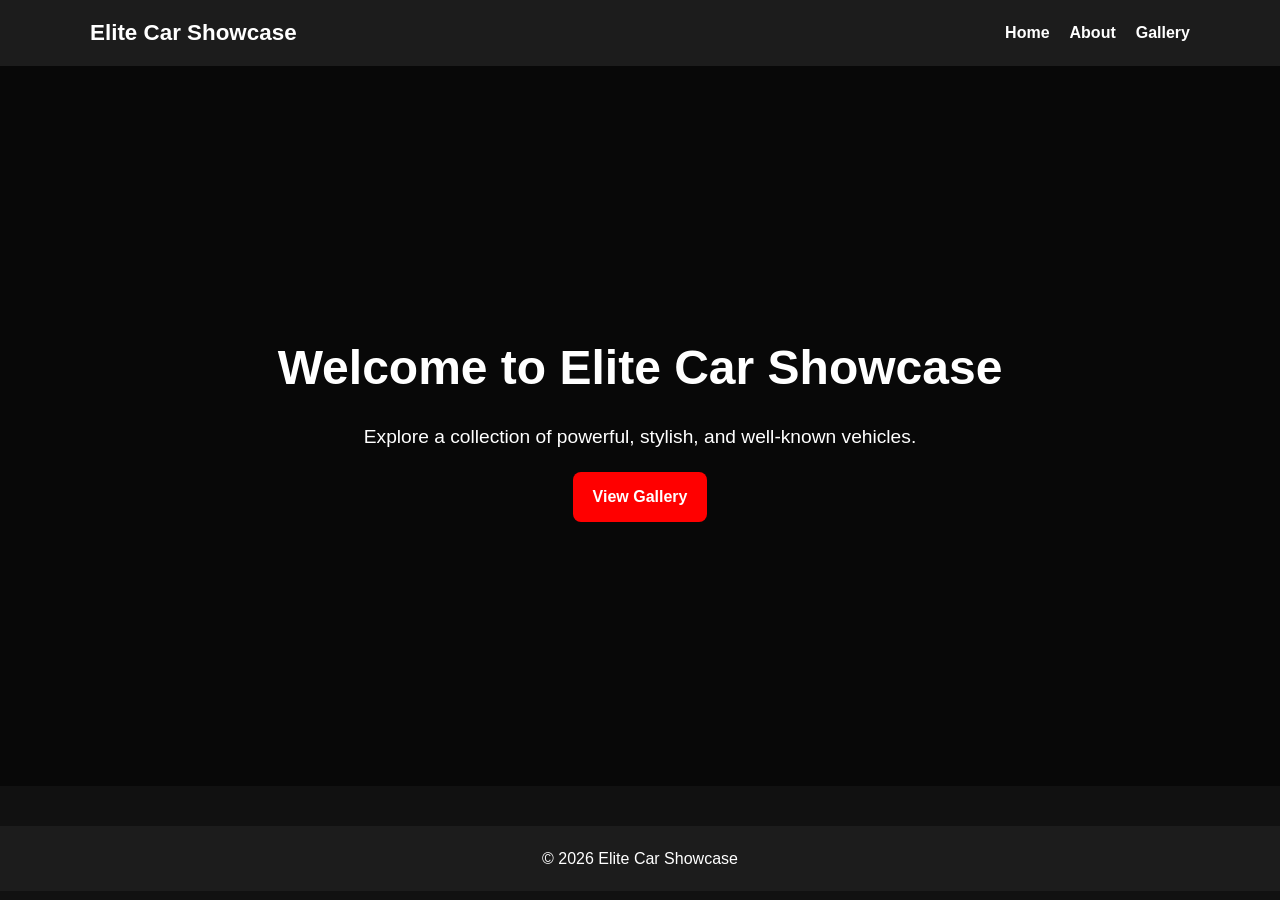
==== index.html @ d24152c9 "Add files via upload" ====
<!DOCTYPE html>
<html lang="en">
<head>
  <meta charset="UTF-8">
  <meta name="viewport" content="width=device-width, initial-scale=1.0">
  <title>Elite Car Showcase | Home</title>
  <link rel="stylesheet" href="style.css">
</head>
<body>
  <header>
    <nav class="navbar">
      <div class="logo">Elite Car Showcase</div>
      <ul class="nav-links">
        <li><a href="index.html">Home</a></li>
        <li><a href="about.html">About</a></li>
        <li><a href="gallery.html">Gallery</a></li>
      </ul>
    </nav>
  </header>

  <main>
    <section class="hero">
      <h1>Welcome to Elite Car Showcase</h1>
      <p>Explore a collection of powerful, stylish, and well-known vehicles.</p>
      <a href="gallery.html" class="btn">View Gallery</a>
    </section>
  </main>

  <footer>
    <p>&copy; 2026 Elite Car Showcase</p>
  </footer>
</body>
</html>
---- style.css ----
* {
  margin: 0;
  padding: 0;
  box-sizing: border-box;
}

body {
  font-family: Arial, sans-serif;
  background-color: #111;
  color: white;
  line-height: 1.6;
}

header {
  background-color: #1c1c1c;
  padding: 15px 0;
}

.navbar {
  width: 90%;
  max-width: 1100px;
  margin: 0 auto;
  display: flex;
  justify-content: space-between;
  align-items: center;
}

.logo {
  font-size: 1.4rem;
  font-weight: bold;
}

.nav-links {
  list-style: none;
  display: flex;
  gap: 20px;
}

.nav-links a {
  color: white;
  text-decoration: none;
  font-weight: bold;
}

.nav-links a:hover {
  color: red;
}

.hero {
  min-height: 80vh;
  background: url("images/car1.webp") center/cover no-repeat;
  display: flex;
  flex-direction: column;
  justify-content: center;
  align-items: center;
  padding: 40px 20px;
  text-align: center;
  position: relative;
}

.hero::before {
  content: "";
  position: absolute;
  inset: 0;
  background: rgba(0, 0, 0, 0.5);
}

.hero h1,
.hero p,
.hero .btn {
  position: relative;
  z-index: 1;
}

.hero h1 {
  font-size: 3rem;
  margin-bottom: 15px;
}

.hero p {
  font-size: 1.2rem;
  margin-bottom: 20px;
  max-width: 700px;
}

.btn {
  display: inline-block;
  background-color: red;
  color: white;
  text-decoration: none;
  padding: 12px 20px;
  border-radius: 8px;
  font-weight: bold;
}

.btn:hover {
  background-color: darkred;
}

.about-page {
  width: 90%;
  max-width: 1000px;
  margin: 40px auto;
}

.about-section h1 {
  text-align: center;
  margin-bottom: 20px;
}

.about-section p {
  margin-bottom: 20px;
  font-size: 1.05rem;
}

.about-image {
  display: block;
  width: 100%;
  max-width: 500px;
  margin: 20px auto;
  border-radius: 12px;
}

.gallery-title {
  text-align: center;
  margin: 30px 0;
}

.gallery-grid {
  width: 90%;
  max-width: 1100px;
  margin: 0 auto 40px auto;
  display: grid;
  grid-template-columns: repeat(auto-fit, minmax(250px, 1fr));
  gap: 20px;
}

.card {
  background-color: #222;
  border-radius: 12px;
  overflow: hidden;
  text-align: center;
}

.card img {
  width: 100%;
  height: 200px;
  object-fit: cover;
  display: block;
}

.card h3 {
  margin: 12px 0 8px 0;
}

.card p {
  font-size: 0.95rem;
  padding: 0 12px 16px 12px;
}

footer {
  text-align: center;
  padding: 20px;
  background-color: #1c1c1c;
  margin-top: 40px;
}

@media (max-width: 768px) {
  .navbar {
    flex-direction: column;
    gap: 12px;
  }

  .nav-links {
    flex-direction: column;
    align-items: center;
    gap: 10px;
  }

  .hero h1 {
    font-size: 2.2rem;
  }

  .hero p {
    font-size: 1rem;
  }
}
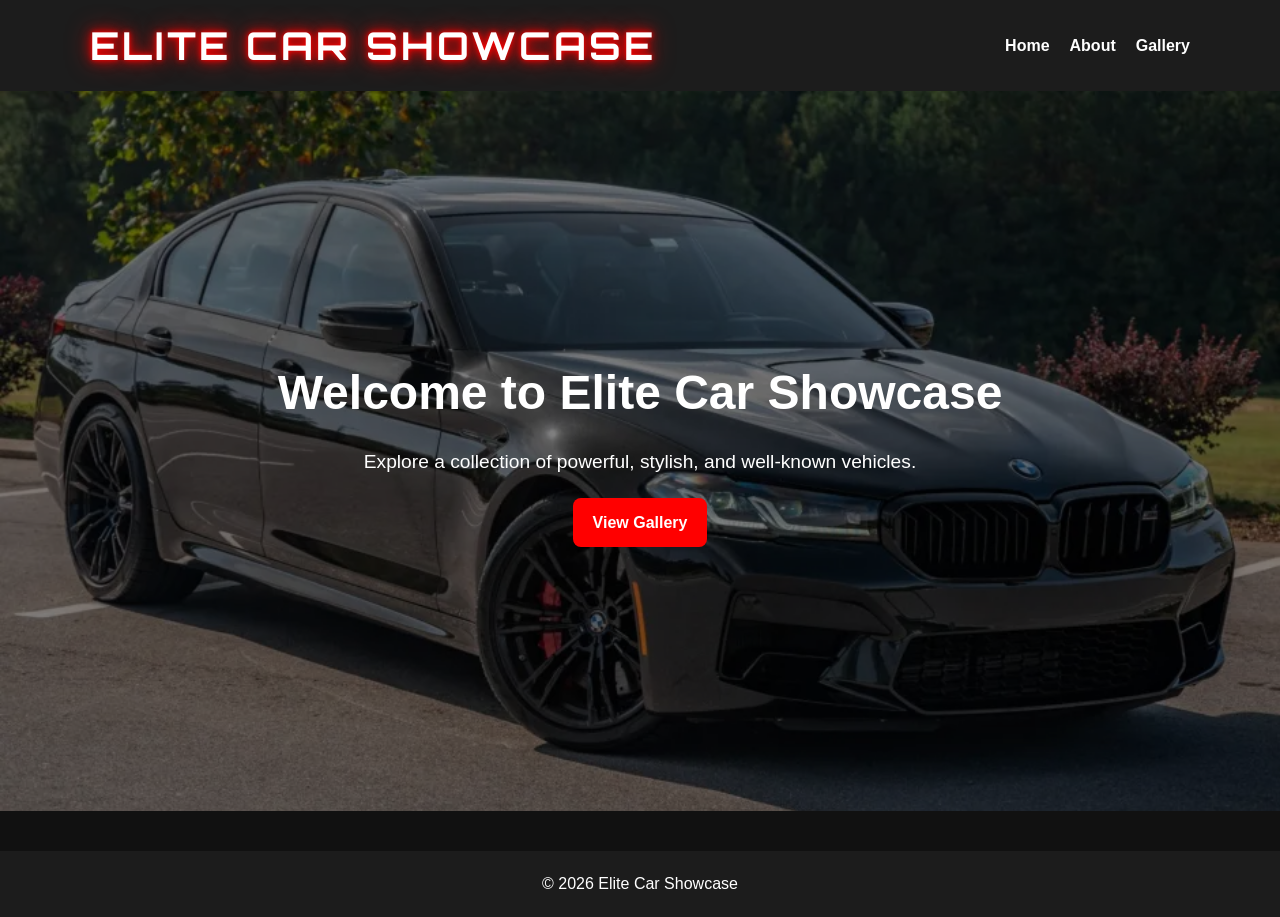
==== commit 827f8b1c: "Update index.html" ====
--- a/index.html
+++ b/index.html
@@ -4,6 +4,7 @@
   <meta charset="UTF-8">
   <meta name="viewport" content="width=device-width, initial-scale=1.0">
   <title>Elite Car Showcase | Home</title>
+  <link href="https://fonts.googleapis.com/css2?family=Orbitron:wght@600;700&display=swap" rel="stylesheet">
   <link rel="stylesheet" href="style.css">
 </head>
 <body>
@@ -30,4 +31,4 @@
     <p>&copy; 2026 Elite Car Showcase</p>
   </footer>
 </body>
-</html>+</html>
--- a/style.css
+++ b/style.css
@@ -26,8 +26,16 @@
 }
 
 .logo {
-  font-size: 1.4rem;
-  font-weight: bold;
+  font-family: 'Orbitron', sans-serif;
+  font-size: 2.4rem;
+  font-weight: 700;
+  letter-spacing: 3px;
+  color: #ffffff;
+  text-transform: uppercase;
+  text-shadow:
+    0 0 5px #ff0000,
+    0 0 12px #ff0000,
+    0 0 25px rgba(255, 0, 0, 0.8);
 }
 
 .nav-links {
@@ -184,4 +192,4 @@
   .hero p {
     font-size: 1rem;
   }
-}+}
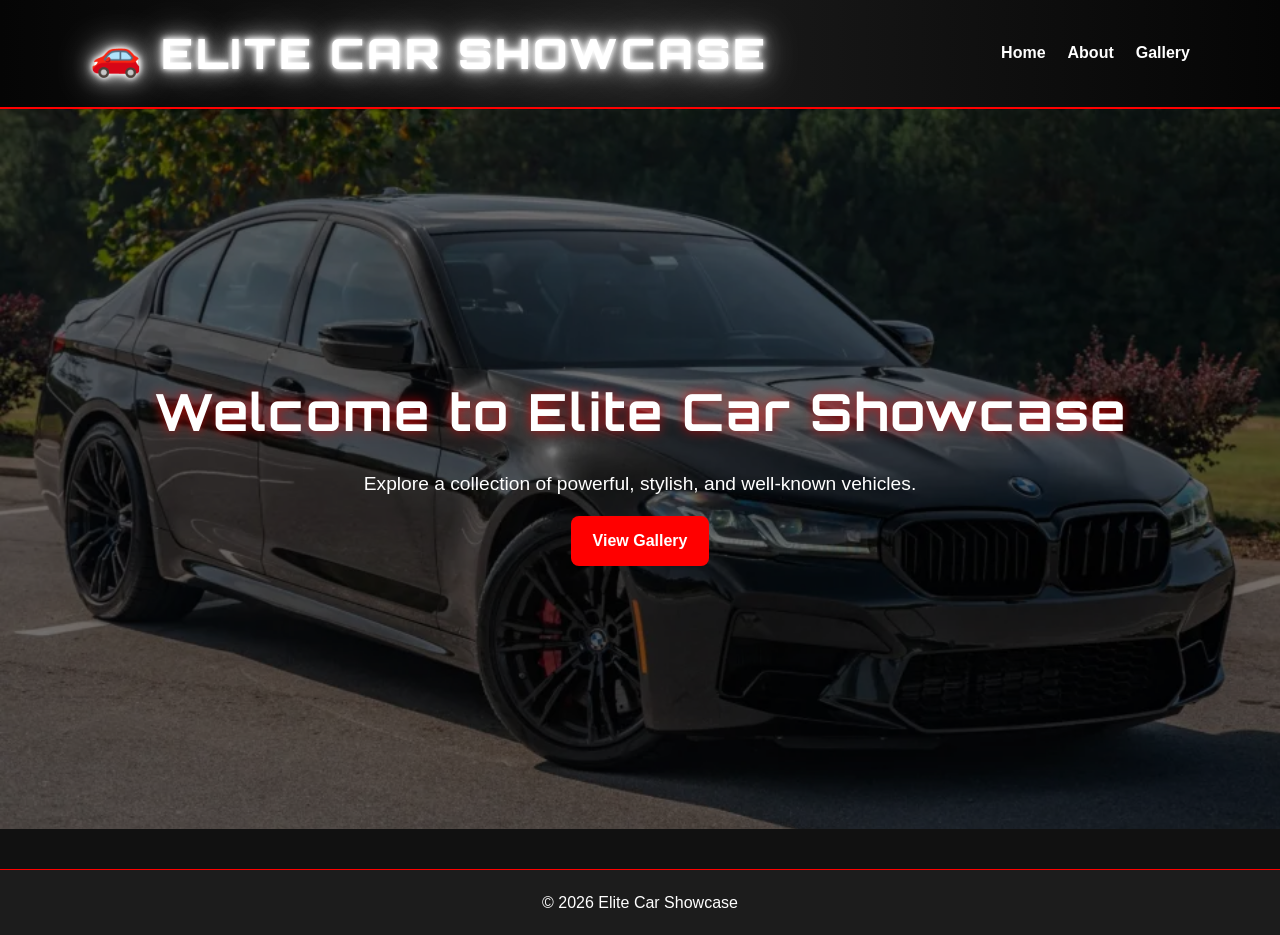
==== commit 3326c67c: "Update index.html" ====
--- a/index.html
+++ b/index.html
@@ -10,7 +10,7 @@
 <body>
   <header>
     <nav class="navbar">
-      <div class="logo">Elite Car Showcase</div>
+      <div class="logo">🚗 Elite Car Showcase</div>
       <ul class="nav-links">
         <li><a href="index.html">Home</a></li>
         <li><a href="about.html">About</a></li>
--- a/style.css
+++ b/style.css
@@ -12,8 +12,10 @@
 }
 
 header {
-  background-color: #1c1c1c;
-  padding: 15px 0;
+  background: linear-gradient(90deg, #050505, #1c1c1c, #050505);
+  padding: 20px 0;
+  border-bottom: 2px solid red;
+  box-shadow: 0 4px 20px rgba(255, 0, 0, 0.3);
 }
 
 .navbar {
@@ -27,31 +29,52 @@
 
 .logo {
   font-family: 'Orbitron', sans-serif;
-  font-size: 2.4rem;
-  font-weight: 700;
+  font-size: 2.6rem;
+  font-weight: 900; /* thicker */
   letter-spacing: 3px;
   color: #ffffff;
   text-transform: uppercase;
+
+  /* WHITE GLOW */
   text-shadow:
-    0 0 5px #ff0000,
-    0 0 12px #ff0000,
-    0 0 25px rgba(255, 0, 0, 0.8);
+    0 0 5px #ffffff,
+    0 0 10px #ffffff,
+    0 0 20px rgba(255, 255, 255, 0.9),
+    0 0 40px rgba(255, 255, 255, 0.6);
 }
 
 .nav-links {
   list-style: none;
   display: flex;
-  gap: 20px;
+  gap: 22px;
 }
 
 .nav-links a {
   color: white;
   text-decoration: none;
   font-weight: bold;
+  position: relative;
+  transition: all 0.3s ease;
 }
 
 .nav-links a:hover {
-  color: red;
+  color: #ff2c2c;
+  text-shadow: 0 0 8px red;
+}
+
+.nav-links a::after {
+  content: "";
+  position: absolute;
+  width: 0%;
+  height: 2px;
+  bottom: -5px;
+  left: 0;
+  background-color: red;
+  transition: width 0.3s ease;
+}
+
+.nav-links a:hover::after {
+  width: 100%;
 }
 
 .hero {
@@ -61,6 +84,7 @@
   flex-direction: column;
   justify-content: center;
   align-items: center;
+  gap: 16px;
   padding: 40px 20px;
   text-align: center;
   position: relative;
@@ -70,7 +94,7 @@
   content: "";
   position: absolute;
   inset: 0;
-  background: rgba(0, 0, 0, 0.5);
+  background: rgba(0, 0, 0, 0.55);
 }
 
 .hero h1,
@@ -81,13 +105,14 @@
 }
 
 .hero h1 {
-  font-size: 3rem;
-  margin-bottom: 15px;
+  font-family: 'Orbitron', sans-serif;
+  font-size: 3.2rem;
+  letter-spacing: 2px;
+  text-shadow: 0 0 12px rgba(255, 0, 0, 0.7);
 }
 
 .hero p {
   font-size: 1.2rem;
-  margin-bottom: 20px;
   max-width: 700px;
 }
 
@@ -96,13 +121,16 @@
   background-color: red;
   color: white;
   text-decoration: none;
-  padding: 12px 20px;
+  padding: 12px 22px;
   border-radius: 8px;
   font-weight: bold;
+  transition: all 0.3s ease;
 }
 
 .btn:hover {
   background-color: darkred;
+  transform: scale(1.05);
+  box-shadow: 0 0 15px rgba(255, 0, 0, 0.7);
 }
 
 .about-page {
@@ -114,6 +142,8 @@
 .about-section h1 {
   text-align: center;
   margin-bottom: 20px;
+  font-family: 'Orbitron', sans-serif;
+  color: #ff2c2c;
 }
 
 .about-section p {
@@ -127,11 +157,15 @@
   max-width: 500px;
   margin: 20px auto;
   border-radius: 12px;
+  box-shadow: 0 0 20px rgba(255, 0, 0, 0.4);
 }
 
 .gallery-title {
   text-align: center;
   margin: 30px 0;
+  font-family: 'Orbitron', sans-serif;
+  color: #ff2c2c;
+  letter-spacing: 2px;
 }
 
 .gallery-grid {
@@ -140,14 +174,21 @@
   margin: 0 auto 40px auto;
   display: grid;
   grid-template-columns: repeat(auto-fit, minmax(250px, 1fr));
-  gap: 20px;
+  gap: 22px;
 }
 
 .card {
-  background-color: #222;
+  background-color: #181818;
   border-radius: 12px;
   overflow: hidden;
   text-align: center;
+  border: 1px solid #333;
+  transition: transform 0.3s ease, box-shadow 0.3s ease;
+}
+
+.card:hover {
+  transform: scale(1.05);
+  box-shadow: 0 0 20px rgba(255, 0, 0, 0.6);
 }
 
 .card img {
@@ -155,15 +196,22 @@
   height: 200px;
   object-fit: cover;
   display: block;
+  transition: transform 0.3s ease;
+}
+
+.card:hover img {
+  transform: scale(1.1);
 }
 
 .card h3 {
   margin: 12px 0 8px 0;
+  color: #ffffff;
 }
 
 .card p {
   font-size: 0.95rem;
   padding: 0 12px 16px 12px;
+  color: #dddddd;
 }
 
 footer {
@@ -171,6 +219,7 @@
   padding: 20px;
   background-color: #1c1c1c;
   margin-top: 40px;
+  border-top: 1px solid red;
 }
 
 @media (max-width: 768px) {
@@ -179,6 +228,11 @@
     gap: 12px;
   }
 
+  .logo {
+    font-size: 1.8rem;
+    text-align: center;
+  }
+
   .nav-links {
     flex-direction: column;
     align-items: center;
@@ -186,7 +240,7 @@
   }
 
   .hero h1 {
-    font-size: 2.2rem;
+    font-size: 2.1rem;
   }
 
   .hero p {
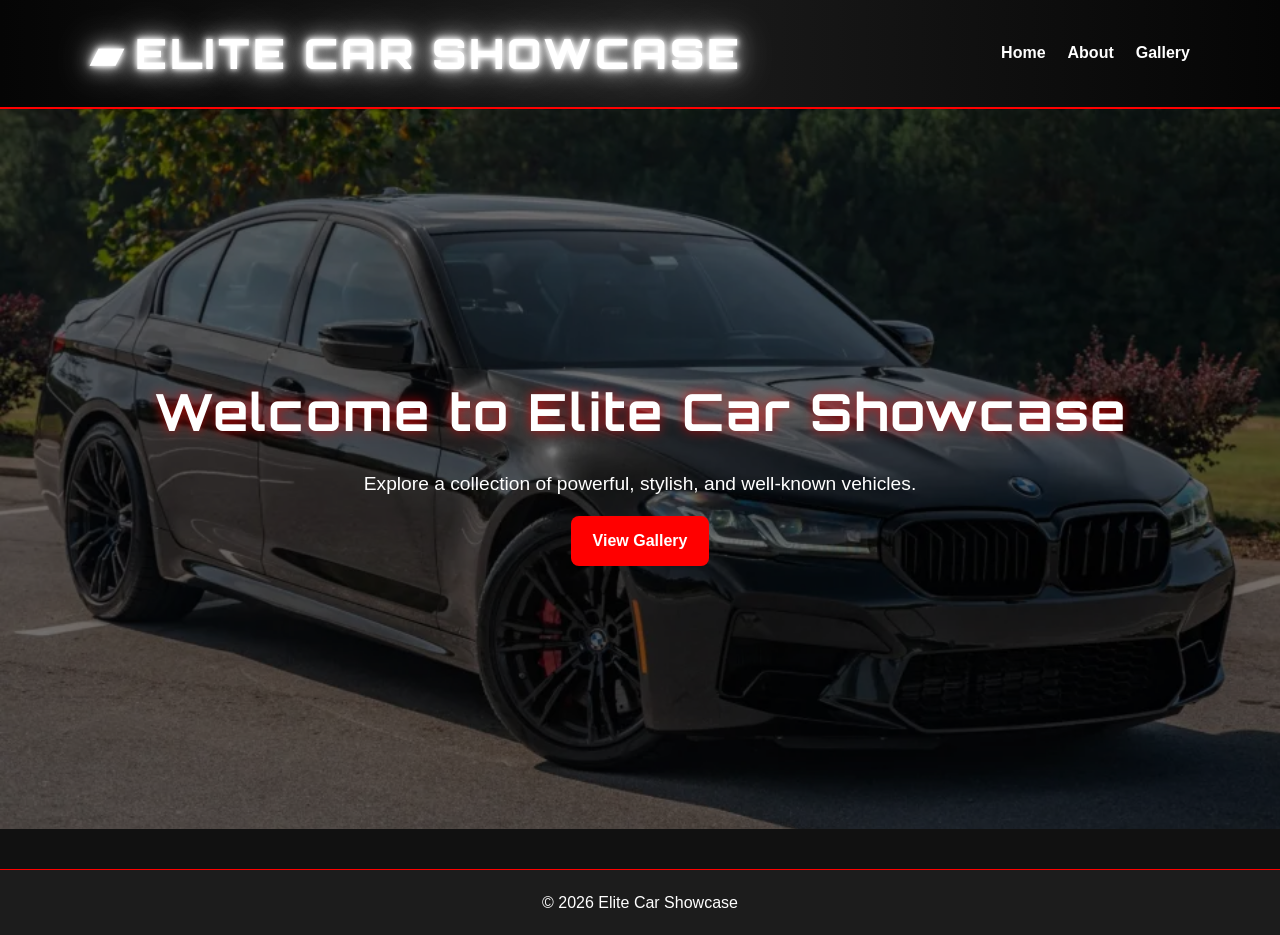
==== commit 3df5fb4c: "Update index.html" ====
--- a/index.html
+++ b/index.html
@@ -10,7 +10,10 @@
 <body>
   <header>
     <nav class="navbar">
-      <div class="logo">🚗 Elite Car Showcase</div>
+      <div class="logo">
+  <span class="car-mark">▰</span>
+  <span>ELITE CAR SHOWCASE</span>
+</div>
       <ul class="nav-links">
         <li><a href="index.html">Home</a></li>
         <li><a href="about.html">About</a></li>
--- a/style.css
+++ b/style.css
@@ -41,6 +41,11 @@
     0 0 10px #ffffff,
     0 0 20px rgba(255, 255, 255, 0.9),
     0 0 40px rgba(255, 255, 255, 0.6);
+}
+.logo {
+  display: flex;
+  align-items: center;
+  gap: 10px;
 }
 
 .nav-links {
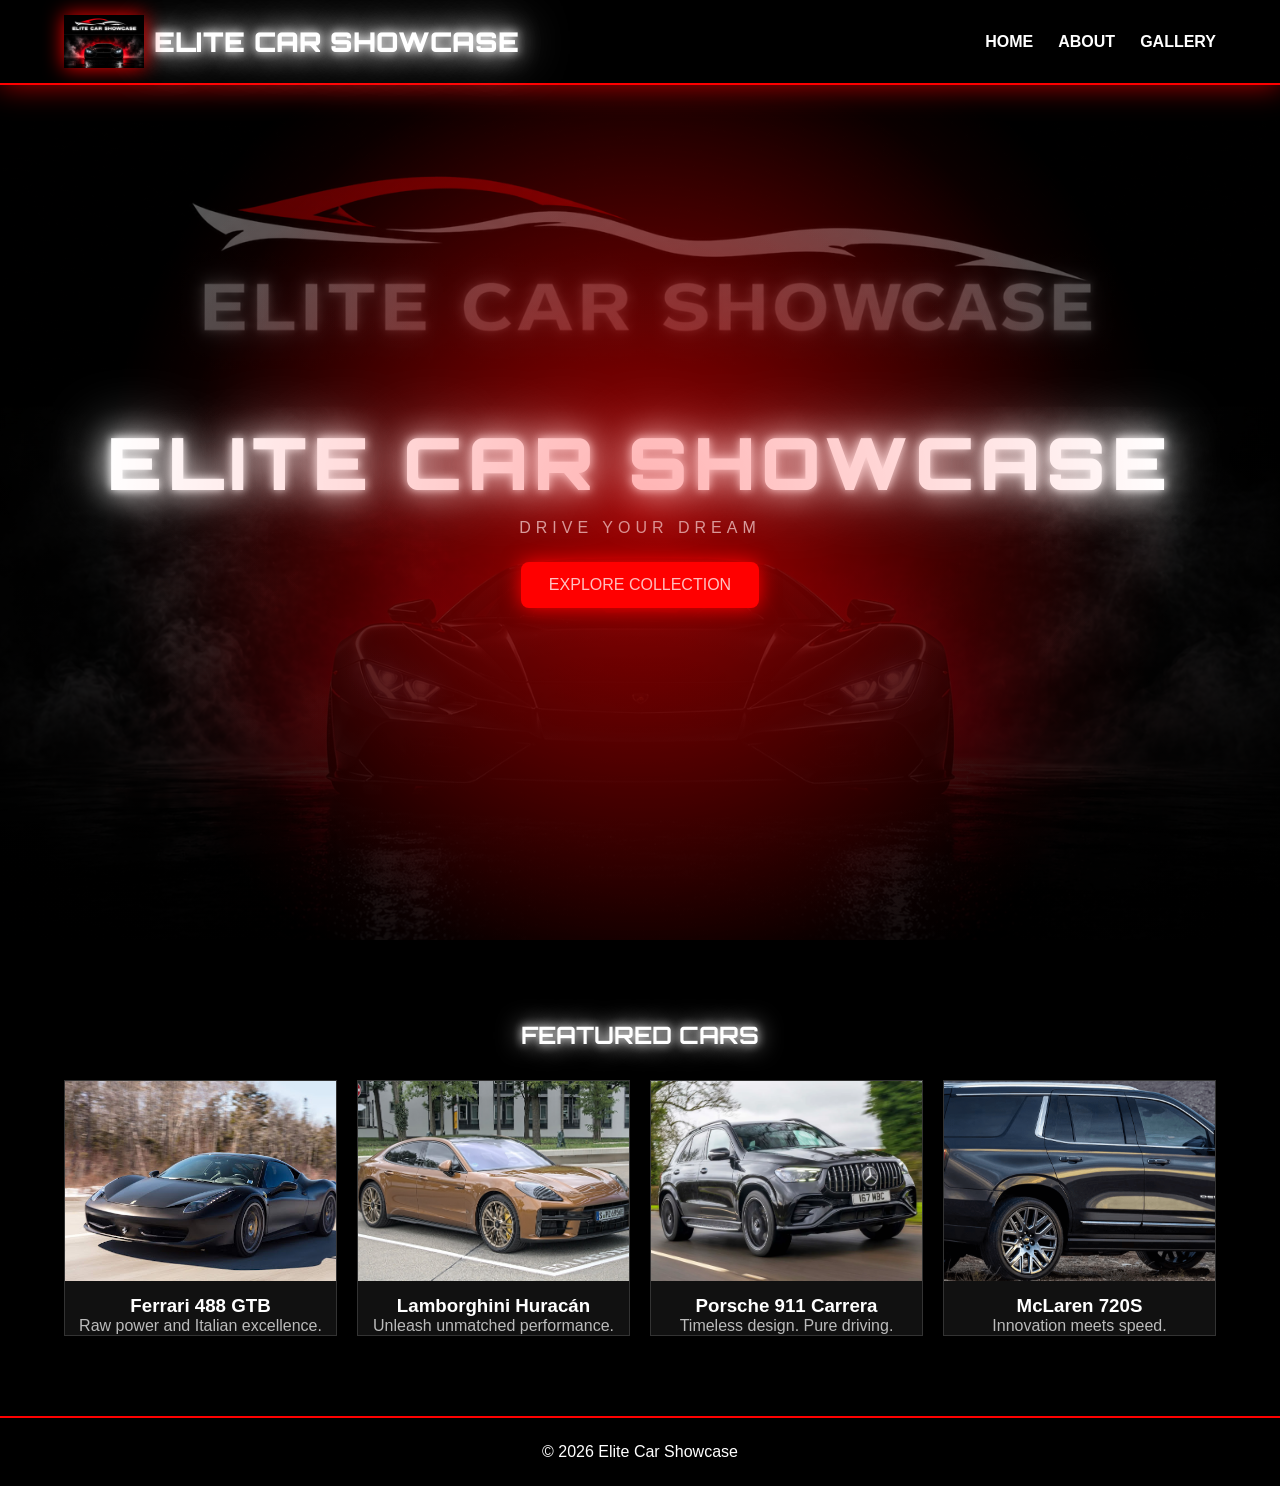
==== commit 64a27507: "Update index.html" ====
--- a/index.html
+++ b/index.html
@@ -3,35 +3,74 @@
 <head>
   <meta charset="UTF-8">
   <meta name="viewport" content="width=device-width, initial-scale=1.0">
-  <title>Elite Car Showcase | Home</title>
-  <link href="https://fonts.googleapis.com/css2?family=Orbitron:wght@600;700&display=swap" rel="stylesheet">
+  <title>Elite Car Showcase</title>
+
+  <link href="https://fonts.googleapis.com/css2?family=Orbitron:wght@700;900&display=swap" rel="stylesheet">
   <link rel="stylesheet" href="style.css">
 </head>
+
 <body>
-  <header>
-    <nav class="navbar">
-      <div class="logo">
-  <span class="car-mark">▰</span>
-  <span>ELITE CAR SHOWCASE</span>
-</div>
-      <ul class="nav-links">
-        <li><a href="index.html">Home</a></li>
-        <li><a href="about.html">About</a></li>
-        <li><a href="gallery.html">Gallery</a></li>
-      </ul>
-    </nav>
-  </header>
 
-  <main>
-    <section class="hero">
-      <h1>Welcome to Elite Car Showcase</h1>
-      <p>Explore a collection of powerful, stylish, and well-known vehicles.</p>
-      <a href="gallery.html" class="btn">View Gallery</a>
-    </section>
-  </main>
+<header>
+  <nav class="navbar">
 
-  <footer>
-    <p>&copy; 2026 Elite Car Showcase</p>
-  </footer>
+    <div class="logo">
+      <img src="images/logo.png">
+      <span>ELITE CAR SHOWCASE</span>
+    </div>
+
+    <ul class="nav-links">
+      <li><a href="#">HOME</a></li>
+      <li><a href="#">ABOUT</a></li>
+      <li><a href="#">GALLERY</a></li>
+    </ul>
+
+  </nav>
+</header>
+
+<section class="hero">
+  <div class="hero-overlay"></div>
+
+  <h1>ELITE CAR SHOWCASE</h1>
+  <p>DRIVE YOUR DREAM</p>
+  <a href="#" class="btn">EXPLORE COLLECTION</a>
+</section>
+
+<section class="featured">
+  <h2>FEATURED CARS</h2>
+
+  <div class="gallery-grid">
+
+    <div class="card">
+      <img src="images/car2.jpg">
+      <h3>Ferrari 488 GTB</h3>
+      <p>Raw power and Italian excellence.</p>
+    </div>
+
+    <div class="card">
+      <img src="images/car3.jpg">
+      <h3>Lamborghini Huracán</h3>
+      <p>Unleash unmatched performance.</p>
+    </div>
+
+    <div class="card">
+      <img src="images/car4.webp">
+      <h3>Porsche 911 Carrera</h3>
+      <p>Timeless design. Pure driving.</p>
+    </div>
+
+    <div class="card">
+      <img src="images/car6.png">
+      <h3>McLaren 720S</h3>
+      <p>Innovation meets speed.</p>
+    </div>
+
+  </div>
+</section>
+
+<footer>
+  <p>© 2026 Elite Car Showcase</p>
+</footer>
+
 </body>
 </html>
--- a/style.css
+++ b/style.css
@@ -5,53 +5,60 @@
 }
 
 body {
+  background: #000;
+  color: white;
   font-family: Arial, sans-serif;
-  background-color: #111;
-  color: white;
-  line-height: 1.6;
-}
-
+  overflow-x: hidden;
+}
+
+/* NAVBAR */
 header {
-  background: linear-gradient(90deg, #050505, #1c1c1c, #050505);
-  padding: 20px 0;
+  background: #000;
   border-bottom: 2px solid red;
-  box-shadow: 0 4px 20px rgba(255, 0, 0, 0.3);
+  box-shadow: 0 0 30px rgba(255,0,0,0.7);
+  position: sticky;
+  top: 0;
+  z-index: 100;
 }
 
 .navbar {
   width: 90%;
-  max-width: 1100px;
-  margin: 0 auto;
+  margin: auto;
   display: flex;
   justify-content: space-between;
   align-items: center;
-}
-
-.logo {
-  font-family: 'Orbitron', sans-serif;
-  font-size: 2.6rem;
-  font-weight: 900; /* thicker */
-  letter-spacing: 3px;
-  color: #ffffff;
-  text-transform: uppercase;
-
-  /* WHITE GLOW */
-  text-shadow:
-    0 0 5px #ffffff,
-    0 0 10px #ffffff,
-    0 0 20px rgba(255, 255, 255, 0.9),
-    0 0 40px rgba(255, 255, 255, 0.6);
-}
+  padding: 15px 0;
+}
+
+/* LOGO */
 .logo {
   display: flex;
   align-items: center;
   gap: 10px;
-}
-
+  font-family: 'Orbitron', sans-serif;
+  font-weight: 900;
+  font-size: 1.7rem;
+}
+
+.logo span {
+  text-shadow:
+    0 0 10px white,
+    0 0 25px white,
+    0 0 50px rgba(255,255,255,1);
+
+  animation: glow 2s infinite alternate;
+}
+
+.logo img {
+  width: 80px;
+  filter: drop-shadow(0 0 10px red);
+}
+
+/* NAV LINKS */
 .nav-links {
+  display: flex;
+  gap: 25px;
   list-style: none;
-  display: flex;
-  gap: 22px;
 }
 
 .nav-links a {
@@ -59,12 +66,12 @@
   text-decoration: none;
   font-weight: bold;
   position: relative;
-  transition: all 0.3s ease;
+  transition: 0.3s;
 }
 
 .nav-links a:hover {
-  color: #ff2c2c;
-  text-shadow: 0 0 8px red;
+  color: red;
+  text-shadow: 0 0 10px red;
 }
 
 .nav-links a::after {
@@ -72,136 +79,124 @@
   position: absolute;
   width: 0%;
   height: 2px;
+  background: red;
+  left: 0;
   bottom: -5px;
-  left: 0;
-  background-color: red;
-  transition: width 0.3s ease;
+  transition: 0.3s;
 }
 
 .nav-links a:hover::after {
   width: 100%;
 }
 
+/* HERO */
 .hero {
-  min-height: 80vh;
-  background: url("images/car1.webp") center/cover no-repeat;
+  height: 95vh;
+  position: relative;
+
+  background:
+    radial-gradient(circle at center, rgba(255,0,0,0.4), transparent 60%),
+    linear-gradient(rgba(0,0,0,0.6), rgba(0,0,0,0.95)),
+    url("images/hero.png") center/cover no-repeat;
+
   display: flex;
   flex-direction: column;
   justify-content: center;
   align-items: center;
-  gap: 16px;
-  padding: 40px 20px;
-  text-align: center;
-  position: relative;
-}
-
-.hero::before {
-  content: "";
+}
+
+/* LIGHT EFFECT */
+.hero-overlay {
   position: absolute;
-  inset: 0;
-  background: rgba(0, 0, 0, 0.55);
-}
-
-.hero h1,
-.hero p,
-.hero .btn {
-  position: relative;
-  z-index: 1;
-}
-
+  width: 100%;
+  height: 100%;
+  background: radial-gradient(circle, rgba(255,0,0,0.3), transparent 70%);
+}
+
+/* TITLE */
 .hero h1 {
   font-family: 'Orbitron', sans-serif;
-  font-size: 3.2rem;
-  letter-spacing: 2px;
-  text-shadow: 0 0 12px rgba(255, 0, 0, 0.7);
+  font-size: 4.5rem;
+  font-weight: 900;
+  letter-spacing: 6px;
+  text-align: center;
+
+  text-shadow:
+    0 0 10px white,
+    0 0 30px white,
+    0 0 60px rgba(255,255,255,1);
+
+  animation: glow 2s infinite alternate;
 }
 
 .hero p {
-  font-size: 1.2rem;
-  max-width: 700px;
-}
-
+  margin-top: 12px;
+  letter-spacing: 5px;
+  color: #ccc;
+}
+
+/* BUTTON */
 .btn {
-  display: inline-block;
-  background-color: red;
+  margin-top: 25px;
+  background: red;
+  padding: 14px 28px;
   color: white;
   text-decoration: none;
-  padding: 12px 22px;
   border-radius: 8px;
-  font-weight: bold;
-  transition: all 0.3s ease;
+
+  box-shadow: 0 0 20px red;
+
+  transition: 0.3s;
 }
 
 .btn:hover {
-  background-color: darkred;
-  transform: scale(1.05);
-  box-shadow: 0 0 15px rgba(255, 0, 0, 0.7);
-}
-
-.about-page {
-  width: 90%;
-  max-width: 1000px;
-  margin: 40px auto;
-}
-
-.about-section h1 {
+  transform: scale(1.1);
+  box-shadow: 0 0 35px red;
+}
+
+/* FEATURED */
+.featured {
+  padding: 80px 0;
   text-align: center;
-  margin-bottom: 20px;
+}
+
+.featured h2 {
   font-family: 'Orbitron', sans-serif;
-  color: #ff2c2c;
-}
-
-.about-section p {
-  margin-bottom: 20px;
-  font-size: 1.05rem;
-}
-
-.about-image {
-  display: block;
-  width: 100%;
-  max-width: 500px;
-  margin: 20px auto;
-  border-radius: 12px;
-  box-shadow: 0 0 20px rgba(255, 0, 0, 0.4);
-}
-
-.gallery-title {
-  text-align: center;
-  margin: 30px 0;
-  font-family: 'Orbitron', sans-serif;
-  color: #ff2c2c;
-  letter-spacing: 2px;
-}
-
+  margin-bottom: 30px;
+
+  text-shadow:
+    0 0 10px white,
+    0 0 25px white;
+}
+
+/* GRID */
 .gallery-grid {
   width: 90%;
-  max-width: 1100px;
-  margin: 0 auto 40px auto;
+  margin: auto;
   display: grid;
-  grid-template-columns: repeat(auto-fit, minmax(250px, 1fr));
-  gap: 22px;
-}
-
+  grid-template-columns: repeat(4, 1fr);
+  gap: 20px;
+}
+
+/* CARD */
 .card {
-  background-color: #181818;
-  border-radius: 12px;
+  background: #111;
+  border: 1px solid #333;
   overflow: hidden;
-  text-align: center;
-  border: 1px solid #333;
-  transition: transform 0.3s ease, box-shadow 0.3s ease;
+
+  transition: 0.4s;
 }
 
 .card:hover {
-  transform: scale(1.05);
-  box-shadow: 0 0 20px rgba(255, 0, 0, 0.6);
+  transform: translateY(-10px) scale(1.05);
+  box-shadow: 0 0 30px red;
 }
 
 .card img {
   width: 100%;
   height: 200px;
   object-fit: cover;
-  display: block;
-  transition: transform 0.3s ease;
+  transition: 0.4s;
 }
 
 .card:hover img {
@@ -209,46 +204,53 @@
 }
 
 .card h3 {
-  margin: 12px 0 8px 0;
-  color: #ffffff;
+  margin-top: 10px;
 }
 
 .card p {
-  font-size: 0.95rem;
-  padding: 0 12px 16px 12px;
-  color: #dddddd;
-}
-
+  padding: 0 10px;
+  color: #bbb;
+}
+
+/* FOOTER */
 footer {
   text-align: center;
-  padding: 20px;
-  background-color: #1c1c1c;
-  margin-top: 40px;
-  border-top: 1px solid red;
-}
-
+  padding: 25px;
+  border-top: 2px solid red;
+}
+
+/* GLOW ANIMATION */
+@keyframes glow {
+  from {
+    text-shadow:
+      0 0 10px white,
+      0 0 25px white;
+  }
+  to {
+    text-shadow:
+      0 0 20px white,
+      0 0 50px white,
+      0 0 80px rgba(255,255,255,1);
+  }
+}
+
+/* MOBILE */
 @media (max-width: 768px) {
-  .navbar {
-    flex-direction: column;
-    gap: 12px;
-  }
-
-  .logo {
-    font-size: 1.8rem;
-    text-align: center;
+  .gallery-grid {
+    grid-template-columns: 1fr;
+  }
+
+  .hero h1 {
+    font-size: 2.2rem;
+    letter-spacing: 3px;
+  }
+
+  .logo img {
+    width: 60px;
   }
 
   .nav-links {
-    flex-direction: column;
-    align-items: center;
-    gap: 10px;
-  }
-
-  .hero h1 {
-    font-size: 2.1rem;
-  }
-
-  .hero p {
-    font-size: 1rem;
-  }
-}
+    flex-wrap: wrap;
+    justify-content: center;
+  }
+}
